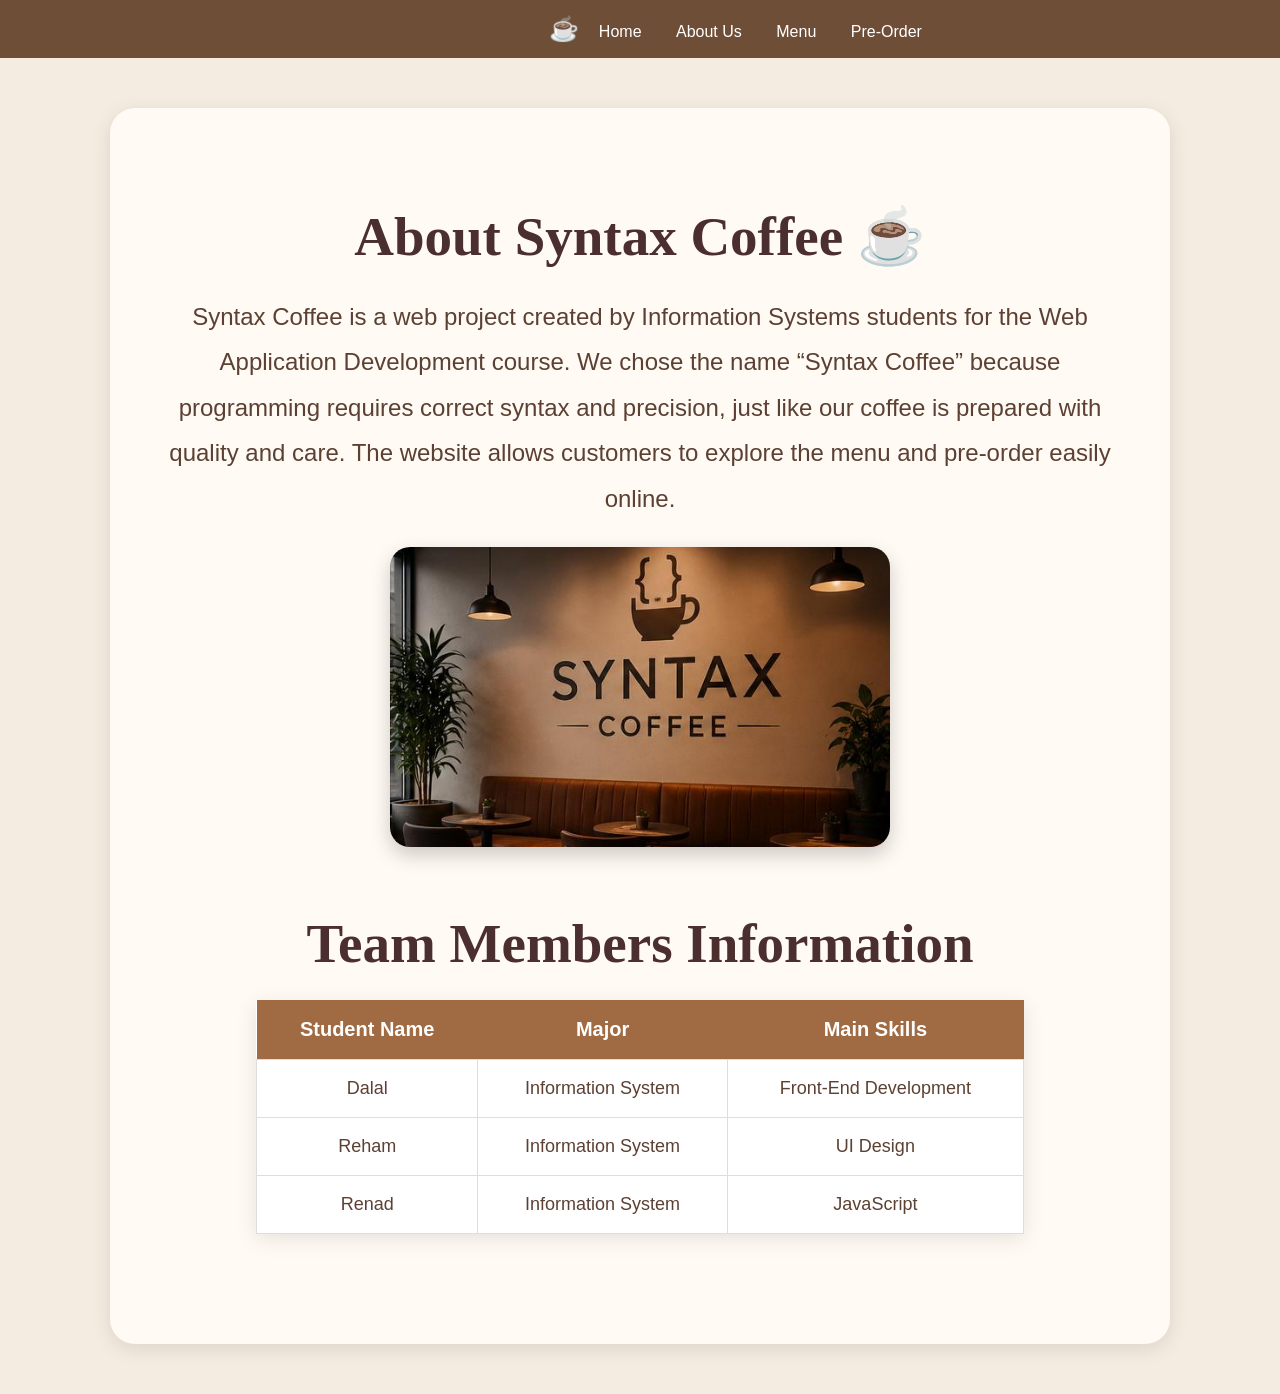
==== about.html @ 483debd9 "Add files via upload" ====
<!DOCTYPE >
<html>

<head>
    <title>About Us - Syntax Coffee</title>
    <link rel="stylesheet" href="style.css">

</head>
<body>
    <!-- Navigation -->
    <nav>
        <div class="logo">SYNTAX COFFEE ☕</div>
        <a href="index.html">Home</a>
        <a href="about.html">About Us</a>
        <a href="menu.html">Menu</a>
        <a href="register.html">Pre-Order</a>
    </nav>
<section class="about-box">
    <h2>About Syntax Coffee ☕</h2>

<p>
Syntax Coffee is a web project created by Information Systems students
for the Web Application Development course. We chose the name
“Syntax Coffee” because programming requires correct syntax and precision,
just like our coffee is prepared with quality and care. The website allows
customers to explore the menu and pre-order easily online.
</p>
        <img src="about.jpg" alt="Syntax Coffee" class="about-img" >


    <!-- TABLE TITLE -->
    <h2 class="team-title">
        Team Members Information
    </h2>

    <!-- TABLE -->
    <table class="team-table">

        <tr>

            <th>Student Name</th>
            <th>Major</th>
            <th>Main Skills</th>

        </tr>

        <tr>

            <td>Dalal</td>
            <td>Information System</td>
            <td>Front-End Development</td>

        </tr>

        <tr>

            <td>Reham</td>
            <td>Information System</td>
            <td>UI Design</td>

        </tr>

        <tr>

            <td>Renad</td>
            <td>Information System</td>
            <td>JavaScript</td>

        </tr>

    </table>
</section>
</body>

</html>
---- style.css ----
body {
    font-family: 'Segoe UI', Tahoma, Geneva, Verdana, sans-serif;
    background-color: #f4ece1;
    color: #4e342e;
    margin: 0;
    padding: 0;
}

/* HERO SECTION */
.hero{
    background-image: url("home.jpg");
    background-size: cover;
    background-position: center;
    height: 100vh;
    display: flex;
    justify-content: center;
    align-items: center;
    text-align: center;
    position: relative;
    overflow: hidden;
}
/* DARK OVERLAY */
.overlay{
    background-color: rgba(0,0,0,0.3);
    width: 100%;
    height: 100%;
    display: flex;
    flex-direction: column;
    justify-content: flex-start;
    align-items: center;
    padding-top: 180px;
}
.overlay h1{
    color: #d8b184;
    font-size: 85px;
    font-family: Georgia, 'Times New Roman', serif;
    letter-spacing: 2px;
    margin-bottom: 15px;
    text-shadow: 2px 2px 10px rgba(0,0,0,0.3);
}
/* TEXT */
.overlay p{
    color: #f5e6d3;
    font-size: 25px;
    width: 55%;
    line-height: 1.8;
    text-shadow: 2px 2px 8px black;
}

/* BUTTON */
.btn{
    margin-top: 30px;
    text-decoration: none;
    background-color: #5c3a21;
    color: white;
    padding: 15px 40px;
    border-radius: 40px;
    font-size: 22px;
    transition: 0.3s;
}

.btn:hover{
    background-color: #7b5235;
}

/* Animated Logo */
.logo {
    font-size: 24px;
    font-weight: bold;
    animation: bounce 2s infinite;
    display: inline-block;
    color: #6f4e37;
}

@keyframes bounce {
    0%, 100% {
        transform: translateY(0);
    }

    50% {
        transform: translateY(-10px);
    }
}

/* Navigation Bar */
nav {
    background-color: #6f4e37;
    padding: 15px;
    text-align: center;
}

nav a {
    color: white;
    text-decoration: none;
    margin: 0 15px;
    transition: 0.3s ease;
}

/* Hover Effect */
nav a:hover {
    color: #ffab91;
    font-weight: bold;
}
.why-us{
    display: flex;
    flex-direction: row-reverse;
    align-items: center;
    justify-content: center;
    gap: 50px;
    padding: 80px 10%;
    background-color: #f4ece1;}
.why-text{
    width: 50%;}
.why-image{
    width: 40%;}
.why-text h2{
    font-size: 50px;
    color: #4b2e2e;
    font-family: Georgia, serif;}
.why-text li{
    font-size: 50px;
    margin-bottom: 15px;
    color: #6d4c41;}
.why-image img{
    width: 500px;
    height: 600px;
    border-radius: 20px;
    box-shadow: 0 10px 25px rgba(0,0,0,0.3);
    transition: 0.3s;}
.why-image img:hover{
    transform: scale(1.05);}
.why-desc{
    font-size: 22px;
    line-height: 1.7;
    color: #6d4c41;
    margin-bottom: 30px;
    width: 100%;}

.order-title{
    text-align: center;
    margin-top: 50px;
    color: #4b2e2e;
    font-size: 32px;
}

.order-form{
    width: 700px;
    margin: 20px auto;
    padding: 30px;
    background-color: white;
    border-radius: 12px;
    box-shadow: 0 5px 18px rgba(0,0,0,0.2);
}

.order-form fieldset{
    border: 1px solid #8b5e3c;
    margin-bottom: 30px;
    padding: 20px;
}

.order-form legend{
    color: #4b2e2e;
    font-weight: bold;
}

.order-form label{
    color: #4b2e2e;
    font-weight: bold;
    margin-top: 10px;
    display: block;
}

.order-form input[type="text"],
.order-form input[type="email"]{
    width: 100%;
    padding: 10px;
    margin-top: 6px;
    margin-bottom: 12px;
    border: 1px solid #aaa;
}

.order-form input[type="radio"]{
    margin-right: 6px;
}

.order-container{
    display: flex;
    justify-content: center;
    align-items: center;
    gap: 40px;
    margin-top: 40px;
    flex-wrap: wrap;
}
.order-image{
    width: 700px;
    height: 600px;
    border-radius: 20px;
    box-shadow: 0 8px 20px rgba(0,0,0,0.2);
}
.submit-btn{
    display: block;
    margin: auto;
    background-color: #6f4e37;
    color: white;
    padding: 12px 35px;
    border: none;
    border-radius: 6px;
    cursor: pointer;
}

.submit-btn:hover{
    background-color: #4b2e2e;
}

.about-box{
    width: 75%;
    margin: 50px auto;
    background-color: #fffaf4;
    padding: 50px;
    border-radius: 25px;
    box-shadow: 0 5px 20px rgba(0,0,0,0.1);
    text-align: center;
}
.about-box h2{
    font-size: 55px;
    color: #4b2e2e;
    margin-bottom: 25px;
    font-family: Georgia, serif;
}
.about-box p{
    font-size: 24px;
    color: #5c4033;
    line-height: 1.9;
    margin-bottom: 25px;
}
.about-img{
    width: 500px;
    height: 300px;
    object-fit: cover;
    border-radius: 20px;
    margin-bottom: 25px;
    box-shadow: 0 8px 20px rgba(0,0,0,0.2);
    transition: 0.3s;
}
/* TITLE */
.team-title{
    text-align: center;
    color: #4b2e2e;
    font-size: 45px;
    margin-top: 40px;
    margin-bottom: 30px;
}

/* TABLE */
.team-table{
    width: 80%;
    margin: auto;
    border-collapse: collapse;
    background-color: white;
    margin-bottom: 60px;
    box-shadow: 0 5px 20px rgba(0,0,0,0.1);
}

.team-table th{
    background-color: #a06b43;
    color: white;
    padding: 18px;
    font-size: 20px;
}

.team-table td{
    padding: 18px;
    text-align: center;
    border: 1px solid #ddd;
    font-size: 18px;
    color: #5c4033;
}

.team-table tr:hover{
    background-color: #f8f1e7;
}
.coffee-link a{

    color: #8b5e3c;

    text-decoration: none;

    font-weight: bold;

    transition: 0.3s;
}

.coffee-link a:visited{

    color: #a2752b;
}

.coffee-link a:hover{

    color: #4b2e2e;

    text-decoration: underline;
}

.coffee-link a:active{

    color: #c7240b;
}
footer {
    text-align: center;
    padding: 15px;
    background-color: #4b2e2e;
    color: white;
    margin-top: 30px;
}
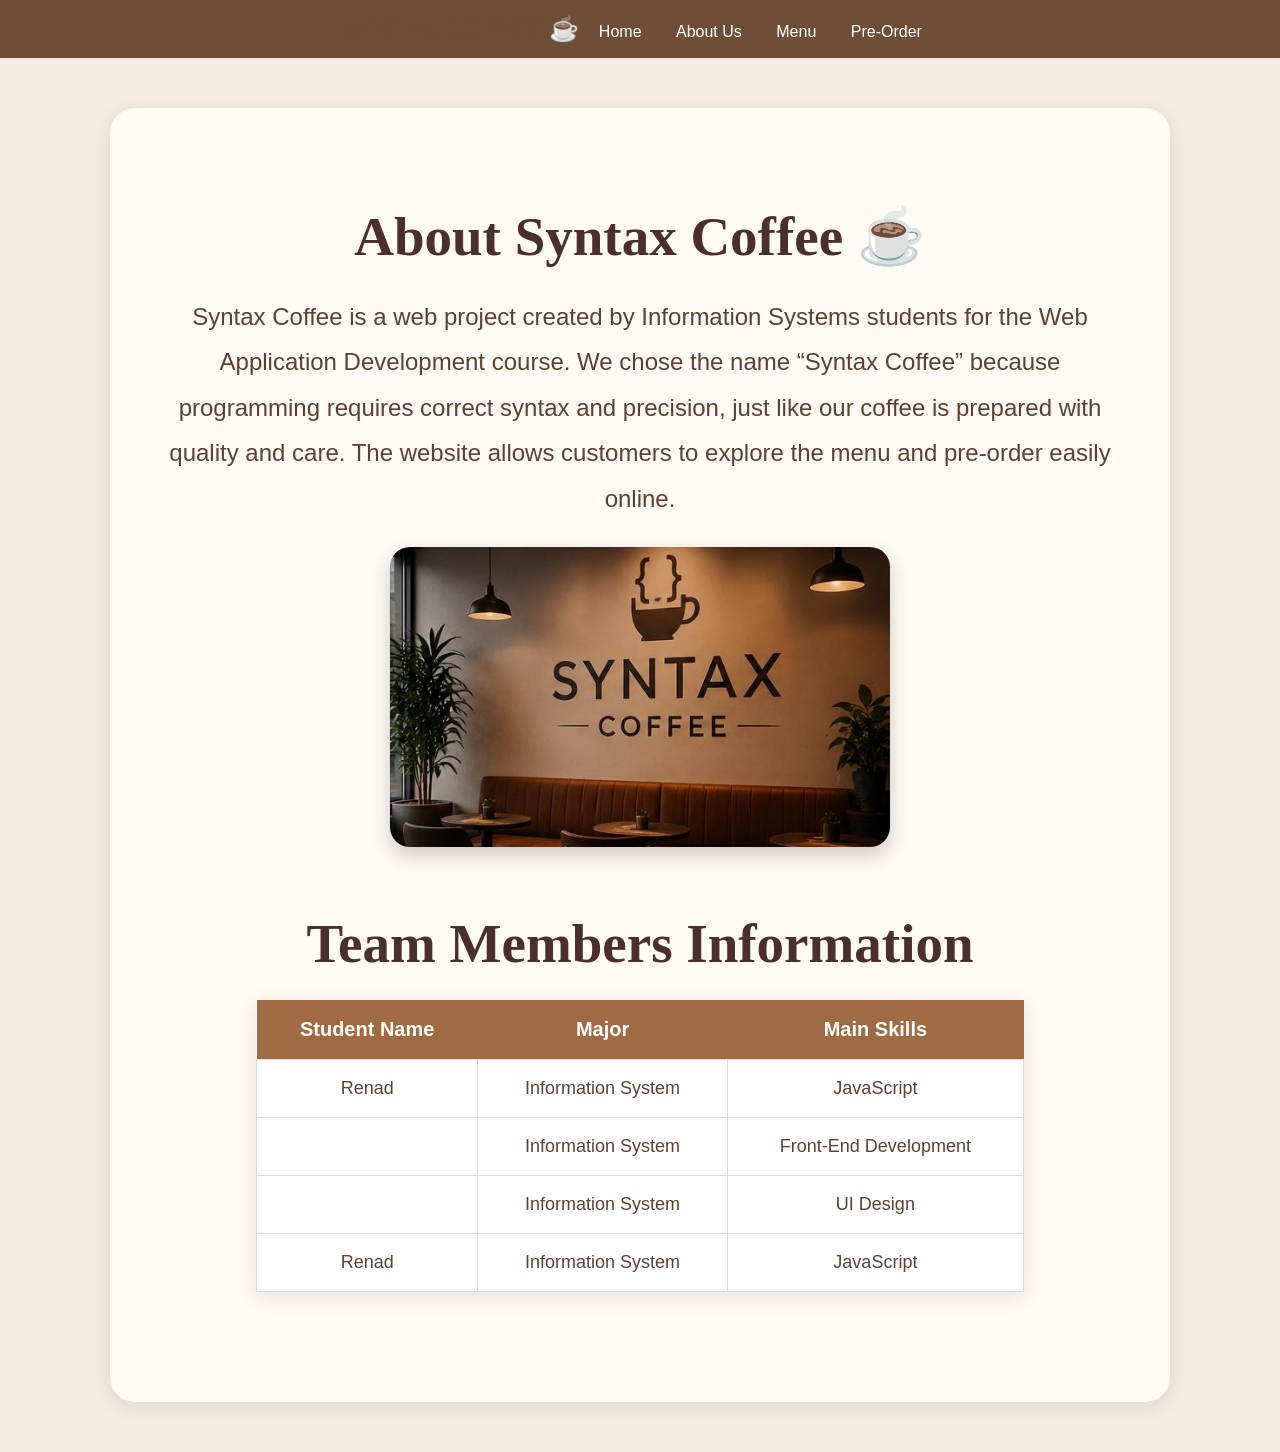
==== commit 7aee11bd: "Update about.html" ====
--- a/about.html
+++ b/about.html
@@ -43,10 +43,17 @@
             <th>Main Skills</th>
 
         </tr>
+         <tr>
+
+            <td>Renad</td>
+            <td>Information System</td>
+            <td>JavaScript</td>
+
+        </tr>
 
         <tr>
 
-            <td>Dalal</td>
+            <td></td>
             <td>Information System</td>
             <td>Front-End Development</td>
 
@@ -54,7 +61,7 @@
 
         <tr>
 
-            <td>Reham</td>
+            <td></td>
             <td>Information System</td>
             <td>UI Design</td>
 
@@ -72,4 +79,4 @@
 </section>
 </body>
 
-</html>+</html>
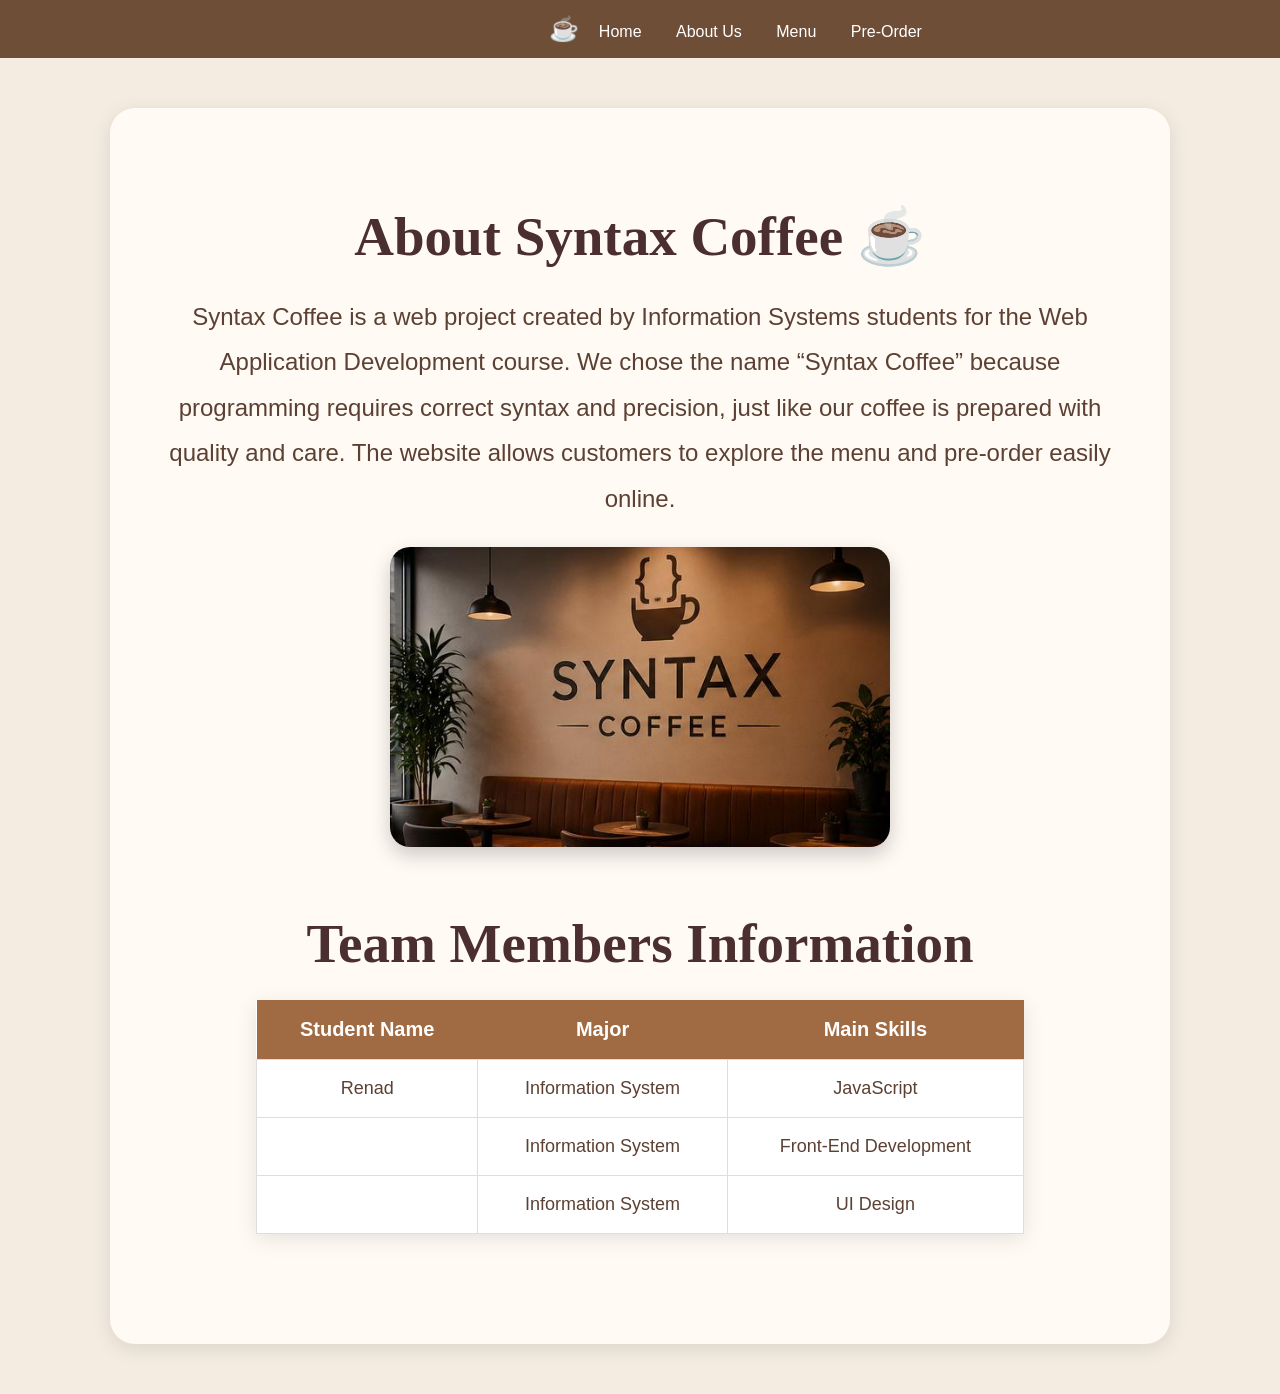
==== commit 4998aa8e: "Update about.html" ====
--- a/about.html
+++ b/about.html
@@ -67,13 +67,7 @@
 
         </tr>
 
-        <tr>
 
-            <td>Renad</td>
-            <td>Information System</td>
-            <td>JavaScript</td>
-
-        </tr>
 
     </table>
 </section>
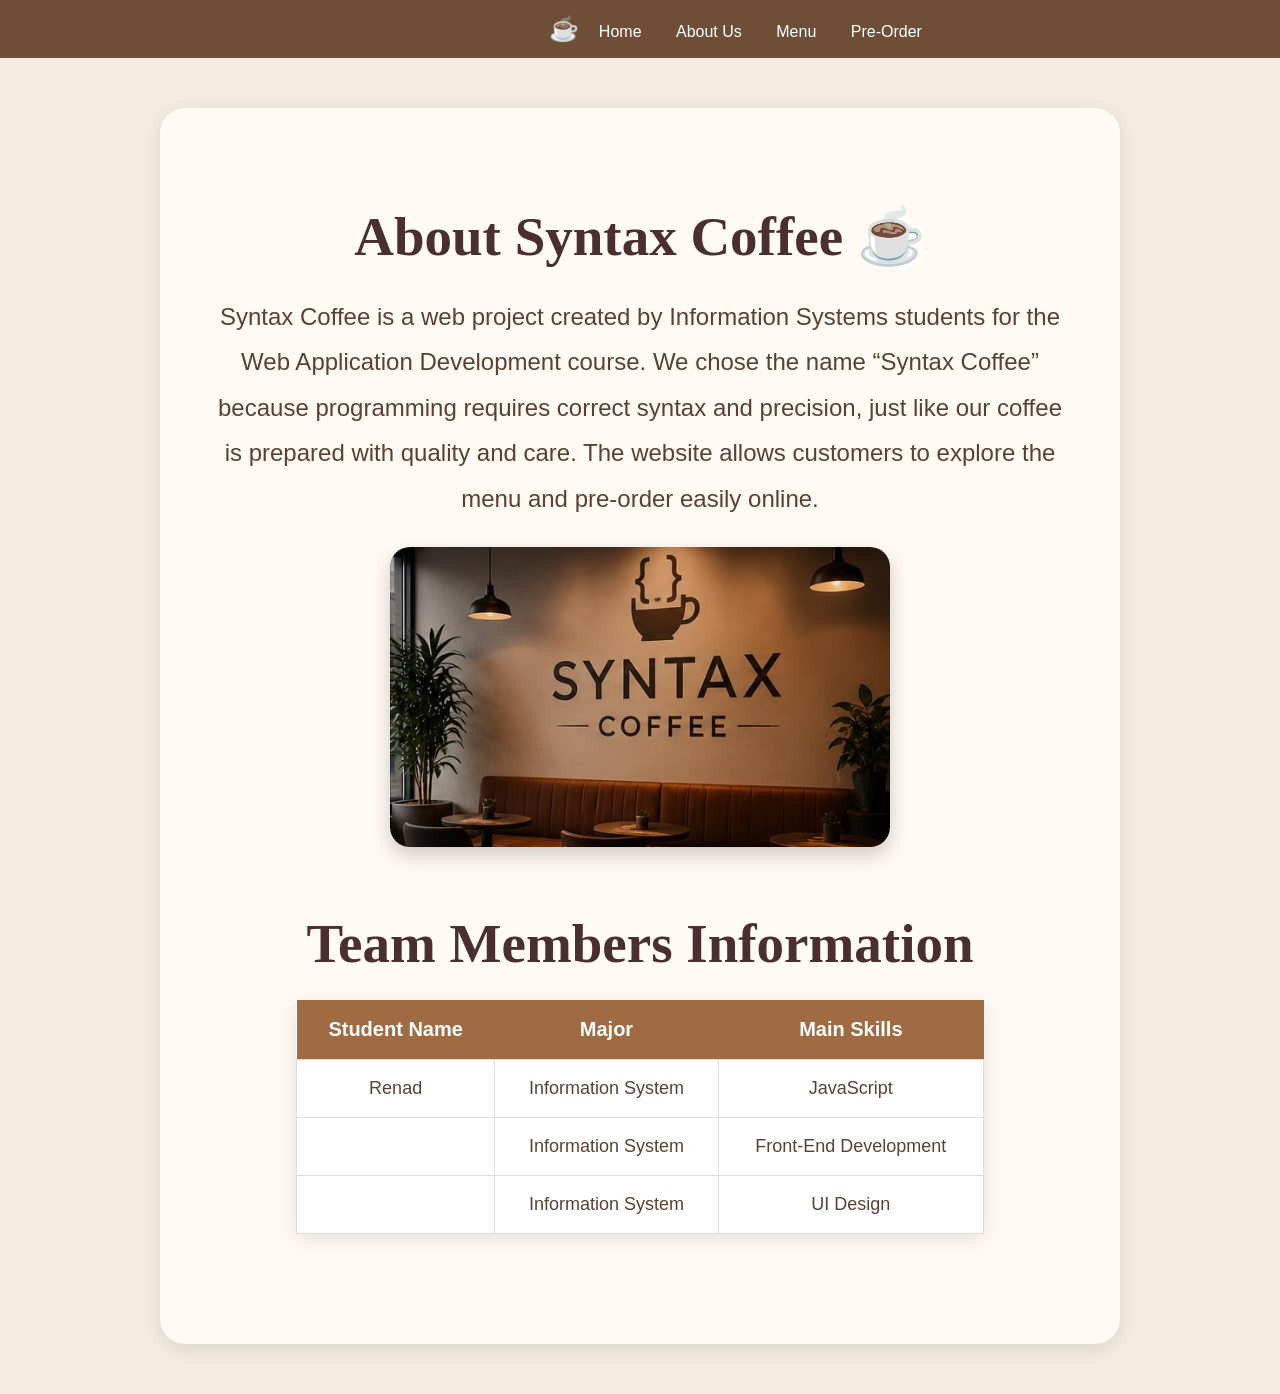
==== commit dc72db8c: "Update about.html" ====
--- a/about.html
+++ b/about.html
@@ -2,6 +2,7 @@
 <html>
 
 <head>
+    <meta name="viewport" content="width=device-width, initial-scale=1.0">
     <title>About Us - Syntax Coffee</title>
     <link rel="stylesheet" href="style.css">
 
--- a/style.css
+++ b/style.css
@@ -4,6 +4,37 @@
     color: #4e342e;
     margin: 0;
     padding: 0;
+}
+*{
+box-sizing: border-box;
+}
+
+img{
+max-width:100%;
+height:auto;
+}
+
+.container{
+width:100%;
+max-width:1200px;
+margin:auto;
+}
+
+@media (max-width:768px){
+
+.navbar,
+.hero,
+.cards{
+    flex-direction:column;
+}
+
+.card{
+    width:100%;
+}
+
+h1{
+    font-size:28px;
+}
 }
 
 /* HERO SECTION */
@@ -312,4 +343,4 @@
     background-color: #4b2e2e;
     color: white;
     margin-top: 30px;
-}+}
